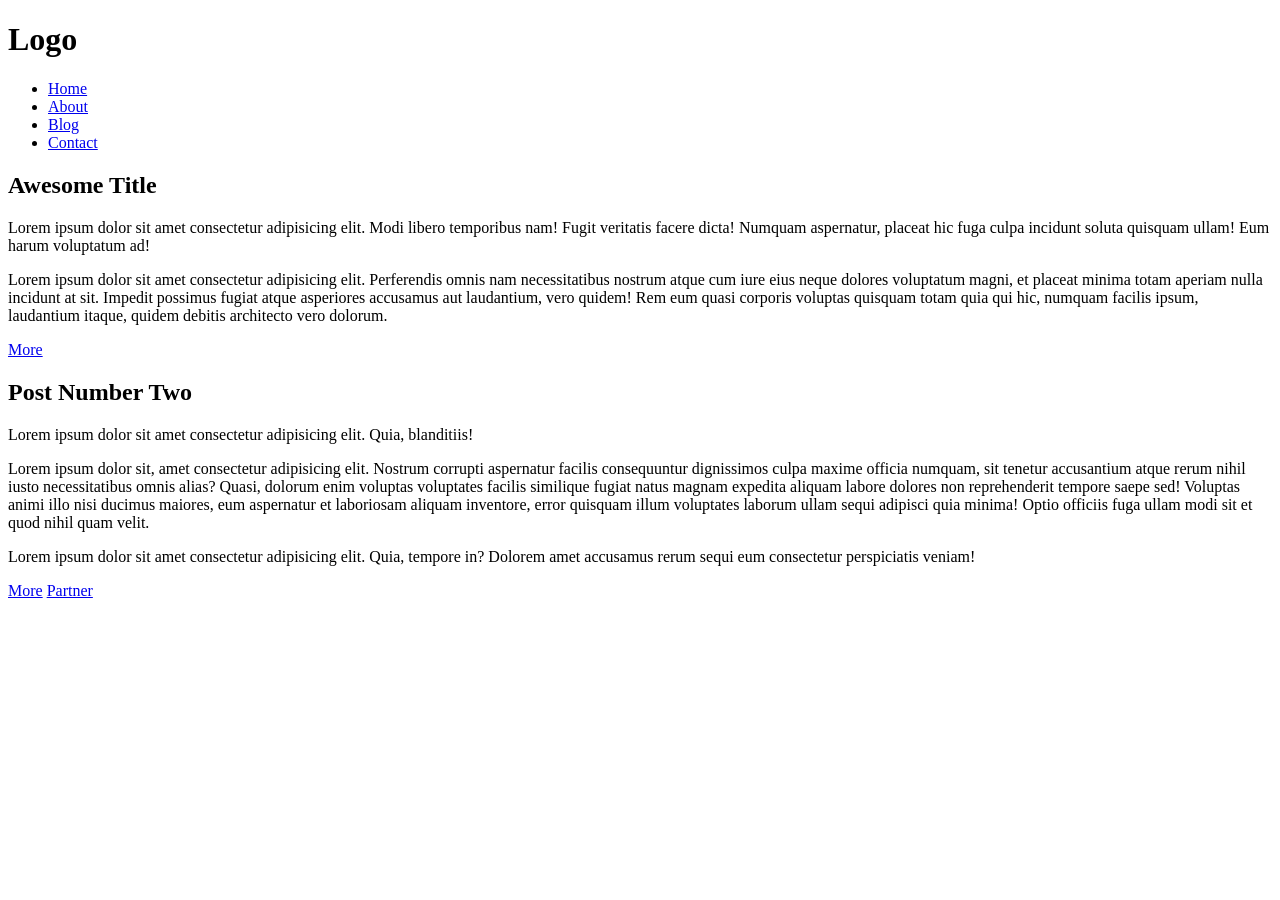
==== index.html @ 75a566ef "basic structure" ====
<!DOCTYPE html>
<html lang="en">
<head>
  <meta charset="UTF-8">
  <meta http-equiv="X-UA-Compatible" content="IE=edge">
  <meta name="viewport" content="width=device-width, initial-scale=1.0">
  <title>CSS Only Navbar</title>
</head>
<body>
  <header>
    <h1>Logo</h1>
    <nav>
      <ul>
        <li><a href="#">Home</a></li>
        <li><a href="#">About</a></li>
        <li><a href="#">Blog</a></li>
        <li><a href="#">Contact</a></li>
      </ul>
    </nav>
  </header>
  <main>
    <article>
      <h2>Awesome Title</h2>
      <p>Lorem ipsum dolor sit amet consectetur adipisicing elit. Modi libero temporibus nam! Fugit veritatis facere dicta! Numquam aspernatur, placeat hic fuga culpa incidunt soluta quisquam ullam! Eum harum voluptatum ad!</p>
      <p>Lorem ipsum dolor sit amet consectetur adipisicing elit. Perferendis omnis nam necessitatibus nostrum atque cum iure eius neque dolores voluptatum magni, et placeat minima totam aperiam nulla incidunt at sit. Impedit possimus fugiat atque asperiores accusamus aut laudantium, vero quidem! Rem eum quasi corporis voluptas quisquam totam quia qui hic, numquam facilis ipsum, laudantium itaque, quidem debitis architecto vero dolorum.</p>
      <a href="#">More</a>
    </article>
    <article>
      <h2>Post Number Two</h2>
      <p>Lorem ipsum dolor sit amet consectetur adipisicing elit. Quia, blanditiis!</p>
      <p>Lorem ipsum dolor sit, amet consectetur adipisicing elit. Nostrum corrupti aspernatur facilis consequuntur dignissimos culpa maxime officia numquam, sit tenetur accusantium atque rerum nihil iusto necessitatibus omnis alias? Quasi, dolorum enim voluptas voluptates facilis similique fugiat natus magnam expedita aliquam labore dolores non reprehenderit tempore saepe sed! Voluptas animi illo nisi ducimus maiores, eum aspernatur et laboriosam aliquam inventore, error quisquam illum voluptates laborum ullam sequi adipisci quia minima! Optio officiis fuga ullam modi sit et quod nihil quam velit.</p>
      <p>Lorem ipsum dolor sit amet consectetur adipisicing elit. Quia, tempore in? Dolorem amet accusamus rerum sequi eum consectetur perspiciatis veniam!</p>
      <a href="#">More</a>
      <a href="#">Partner</a>
    </article>
  </main>
</body>
</html>
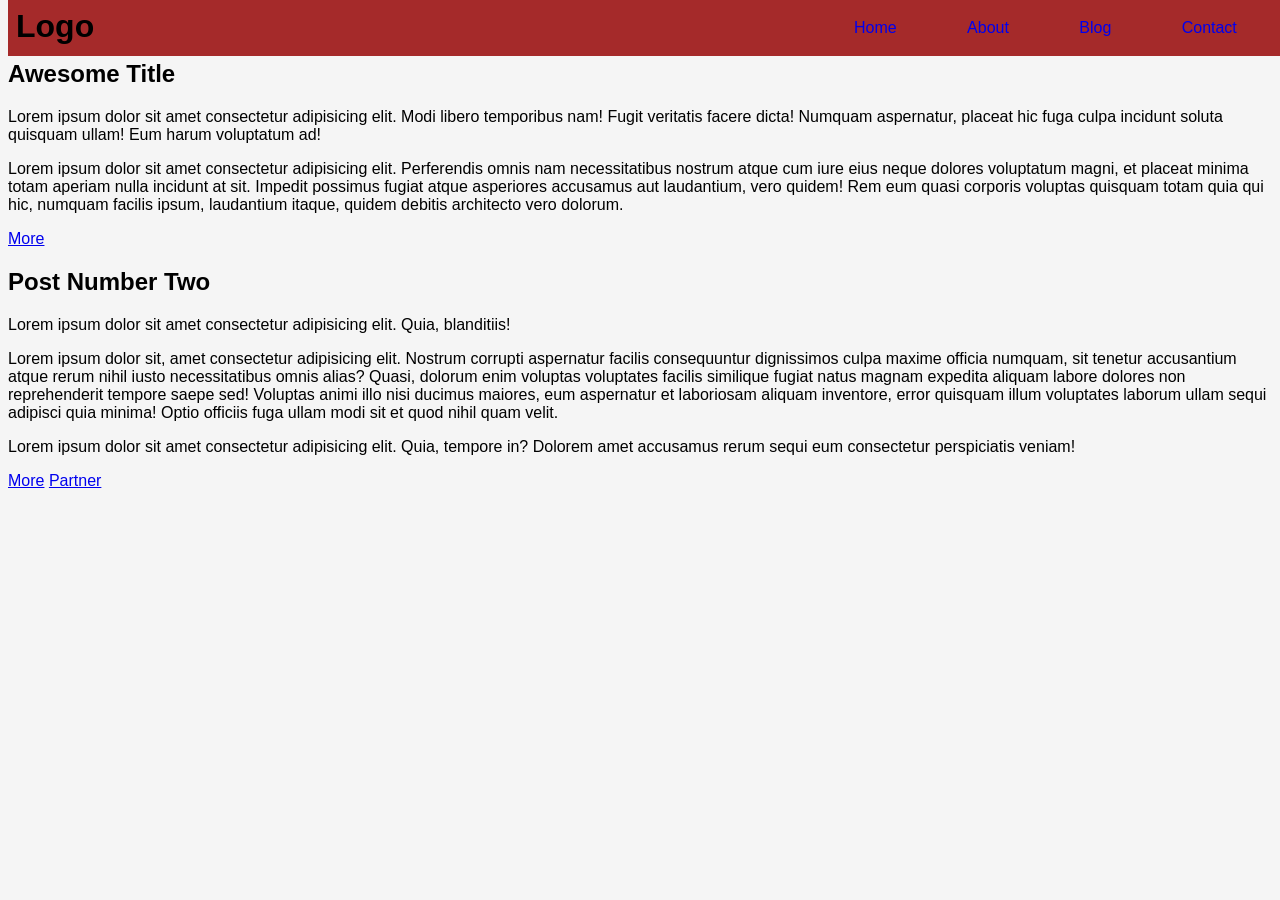
==== commit 0dbb5f01: "basic responsive concept" ====
--- a/index.html
+++ b/index.html
@@ -5,10 +5,13 @@
   <meta http-equiv="X-UA-Compatible" content="IE=edge">
   <meta name="viewport" content="width=device-width, initial-scale=1.0">
   <title>CSS Only Navbar</title>
+  <link rel="stylesheet" href="style.css">
 </head>
 <body>
   <header>
     <h1>Logo</h1>
+    <input type="checkbox" class="toggle-menu" name="toggle-menu" id="toggle-menu">
+    <label class="toggle-menu-label" for="toggle-menu">X</label>
     <nav>
       <ul>
         <li><a href="#">Home</a></li>
--- a/style.css
+++ b/style.css
@@ -0,0 +1,66 @@
+:root {
+  --background:rgba(0, 119, 255, 0.9);
+
+}
+body {
+  background:whitesmoke;
+  padding-top: 2rem;
+  font-family: 'Gill Sans', 'Gill Sans MT', Calibri, 'Trebuchet MS', sans-serif;
+}
+
+header {
+  background: var(--background);
+  position:fixed;
+  top:0;
+  width:100%;
+  display:grid;
+  grid-template-columns: 4fr 1fr;
+}
+header h1 {
+  margin:0;
+  padding:0.5rem;
+}
+
+nav {
+  display:none;
+}
+
+nav ul {
+  padding:0;
+  list-style: none;
+}
+nav ul li {
+  padding:0.2rem;
+}
+nav a {
+  text-decoration: none;
+}
+.toggle-menu {
+  display:none;
+}
+.toggle-menu:checked ~ nav {
+  display:block;
+}
+
+@media screen and (min-width:600px) {
+  header {
+    background-color: brown;
+    grid-template-columns: 1fr 5fr;
+    /* display:flex;
+    align-content: space-between; */
+  }
+  .toggle-menu-label {
+    display:none;
+  }
+  header nav {
+    display:block;
+  }
+  header nav ul {
+    display:flex;
+    justify-content: flex-end;
+    margin-right: 1rem;
+  }
+  nav li {
+    margin: 0 2rem;
+  }
+}
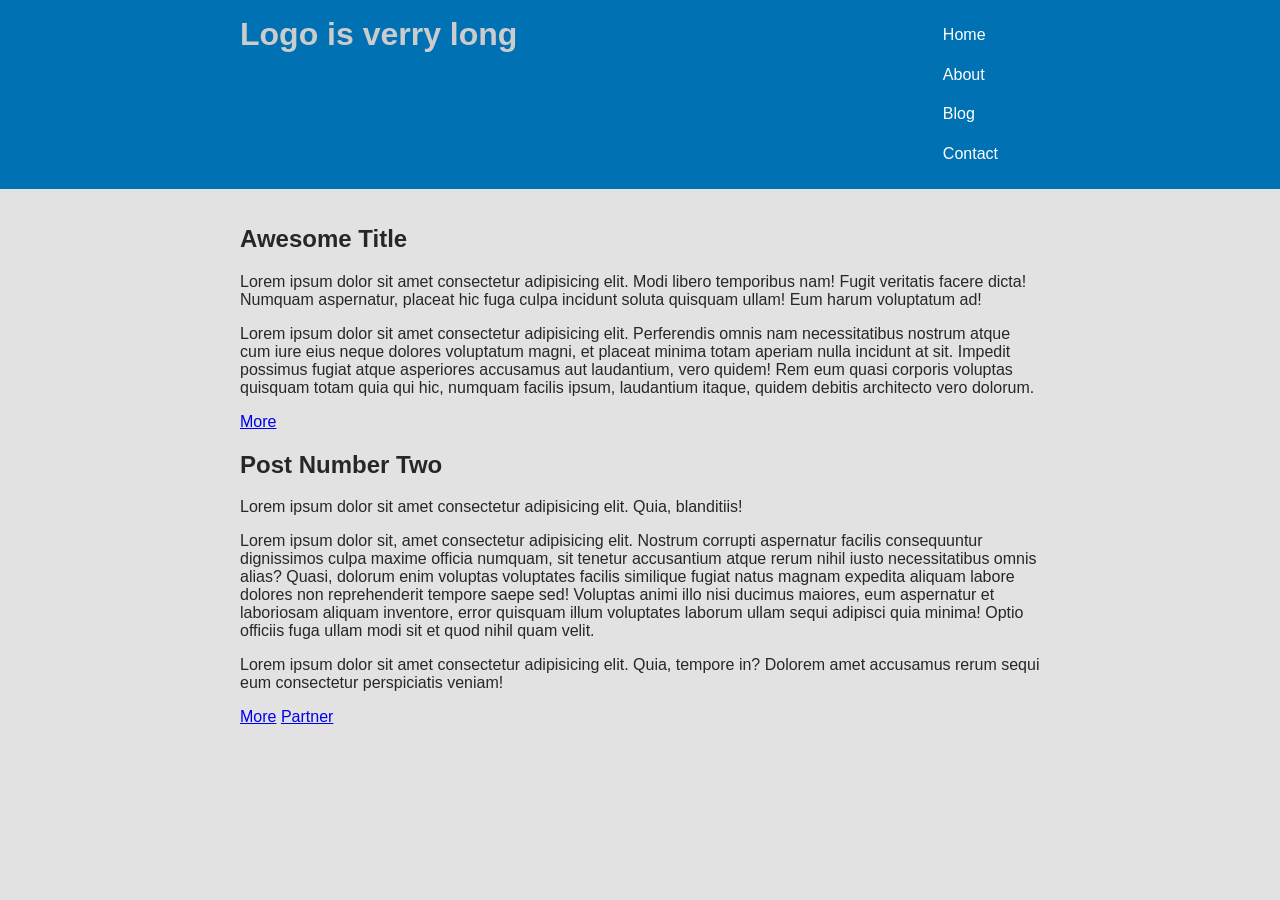
==== commit e660eaa2: "overhauling navbar" ====
--- a/index.html
+++ b/index.html
@@ -1,41 +1,63 @@
 <!DOCTYPE html>
 <html lang="en">
-<head>
-  <meta charset="UTF-8">
-  <meta http-equiv="X-UA-Compatible" content="IE=edge">
-  <meta name="viewport" content="width=device-width, initial-scale=1.0">
-  <title>CSS Only Navbar</title>
-  <link rel="stylesheet" href="style.css">
-</head>
-<body>
-  <header>
-    <h1>Logo</h1>
-    <input type="checkbox" class="toggle-menu" name="toggle-menu" id="toggle-menu">
-    <label class="toggle-menu-label" for="toggle-menu">X</label>
-    <nav>
-      <ul>
-        <li><a href="#">Home</a></li>
-        <li><a href="#">About</a></li>
-        <li><a href="#">Blog</a></li>
-        <li><a href="#">Contact</a></li>
-      </ul>
-    </nav>
-  </header>
-  <main>
-    <article>
-      <h2>Awesome Title</h2>
-      <p>Lorem ipsum dolor sit amet consectetur adipisicing elit. Modi libero temporibus nam! Fugit veritatis facere dicta! Numquam aspernatur, placeat hic fuga culpa incidunt soluta quisquam ullam! Eum harum voluptatum ad!</p>
-      <p>Lorem ipsum dolor sit amet consectetur adipisicing elit. Perferendis omnis nam necessitatibus nostrum atque cum iure eius neque dolores voluptatum magni, et placeat minima totam aperiam nulla incidunt at sit. Impedit possimus fugiat atque asperiores accusamus aut laudantium, vero quidem! Rem eum quasi corporis voluptas quisquam totam quia qui hic, numquam facilis ipsum, laudantium itaque, quidem debitis architecto vero dolorum.</p>
-      <a href="#">More</a>
-    </article>
-    <article>
-      <h2>Post Number Two</h2>
-      <p>Lorem ipsum dolor sit amet consectetur adipisicing elit. Quia, blanditiis!</p>
-      <p>Lorem ipsum dolor sit, amet consectetur adipisicing elit. Nostrum corrupti aspernatur facilis consequuntur dignissimos culpa maxime officia numquam, sit tenetur accusantium atque rerum nihil iusto necessitatibus omnis alias? Quasi, dolorum enim voluptas voluptates facilis similique fugiat natus magnam expedita aliquam labore dolores non reprehenderit tempore saepe sed! Voluptas animi illo nisi ducimus maiores, eum aspernatur et laboriosam aliquam inventore, error quisquam illum voluptates laborum ullam sequi adipisci quia minima! Optio officiis fuga ullam modi sit et quod nihil quam velit.</p>
-      <p>Lorem ipsum dolor sit amet consectetur adipisicing elit. Quia, tempore in? Dolorem amet accusamus rerum sequi eum consectetur perspiciatis veniam!</p>
-      <a href="#">More</a>
-      <a href="#">Partner</a>
-    </article>
-  </main>
-</body>
-</html>+  <head>
+    <meta charset="UTF-8" />
+    <meta http-equiv="X-UA-Compatible" content="IE=edge" />
+    <meta name="viewport" content="width=device-width, initial-scale=1.0" />
+    <title>CSS Only Navbar</title>
+    <link rel="stylesheet" href="style.css" />
+  </head>
+  <body>
+    <header>
+      <div class="container nav-container">
+        <h1>Logo is verry long</h1>
+          <!-- <img src="https://picsum.photos/300/60" alt=""> -->
+          <input type="checkbox" class="toggle-menu" name="toggle-menu" id="toggle-menu" />
+          <label class="toggle-menu-label" for="toggle-menu">
+            <div class="hamburger"><span class="line"></span><span class="line"></span><span class="line"></span></div>
+          </label>
+        <nav>
+          <ul>
+            <li><a href="#">Home</a></li>
+            <li><a href="#">About</a></li>
+            <li><a href="#">Blog</a></li>
+            <li><a href="#">Contact</a></li>
+          </ul>
+        </nav>
+      </div>
+    </header>
+    <div class="container">
+      <main>
+        <article>
+          <h2>Awesome Title</h2>
+          <p>
+            Lorem ipsum dolor sit amet consectetur adipisicing elit. Modi libero temporibus nam! Fugit veritatis facere dicta! Numquam aspernatur, placeat hic
+            fuga culpa incidunt soluta quisquam ullam! Eum harum voluptatum ad!
+          </p>
+          <p>
+            Lorem ipsum dolor sit amet consectetur adipisicing elit. Perferendis omnis nam necessitatibus nostrum atque cum iure eius neque dolores voluptatum
+            magni, et placeat minima totam aperiam nulla incidunt at sit. Impedit possimus fugiat atque asperiores accusamus aut laudantium, vero quidem! Rem
+            eum quasi corporis voluptas quisquam totam quia qui hic, numquam facilis ipsum, laudantium itaque, quidem debitis architecto vero dolorum.
+          </p>
+          <a href="#">More</a>
+        </article>
+        <article>
+          <h2>Post Number Two</h2>
+          <p>Lorem ipsum dolor sit amet consectetur adipisicing elit. Quia, blanditiis!</p>
+          <p>
+            Lorem ipsum dolor sit, amet consectetur adipisicing elit. Nostrum corrupti aspernatur facilis consequuntur dignissimos culpa maxime officia numquam,
+            sit tenetur accusantium atque rerum nihil iusto necessitatibus omnis alias? Quasi, dolorum enim voluptas voluptates facilis similique fugiat natus
+            magnam expedita aliquam labore dolores non reprehenderit tempore saepe sed! Voluptas animi illo nisi ducimus maiores, eum aspernatur et laboriosam
+            aliquam inventore, error quisquam illum voluptates laborum ullam sequi adipisci quia minima! Optio officiis fuga ullam modi sit et quod nihil quam
+            velit.
+          </p>
+          <p>
+            Lorem ipsum dolor sit amet consectetur adipisicing elit. Quia, tempore in? Dolorem amet accusamus rerum sequi eum consectetur perspiciatis veniam!
+          </p>
+          <a href="#">More</a>
+          <a href="#">Partner</a>
+        </article>
+      </main>
+    </div>
+  </body>
+</html>
--- a/style.css
+++ b/style.css
@@ -1,59 +1,100 @@
 :root {
-  --background:rgba(0, 119, 255, 0.9);
-
+  --background-primary:rgb(0, 113, 179);
+  --text-primary:rgb(204, 204, 204);
+  --background-light:rgb(226, 226, 226);
+  --text-light:rgb(39, 39, 39);
+  --background-dark:rgb(24, 24, 24);
+  --text-dark:rgba(189, 228, 238, 0);
 }
 body {
-  background:whitesmoke;
-  padding-top: 2rem;
+  background:var(--background-light);
+  color:var(--text-light);
+  margin:0;
   font-family: 'Gill Sans', 'Gill Sans MT', Calibri, 'Trebuchet MS', sans-serif;
 }
 
+.container {
+  max-width: 800px;
+  margin:auto;
+  padding:1rem;
+}
 header {
-  background: var(--background);
-  position:fixed;
-  top:0;
-  width:100%;
+  background: var(--background-primary);
+  color:var(--text-primary)
+}
+.nav-container {
   display:grid;
-  grid-template-columns: 4fr 1fr;
+  grid-template-columns: 7fr 1fr;
 }
+
 header h1 {
   margin:0;
-  padding:0.5rem;
+  min-width: 300px;
 }
 
 nav {
   display:none;
+  grid-column: span 2;
 }
 
 nav ul {
   padding:0;
   list-style: none;
+  margin:0;
+  display:flex;
+  flex-direction: column;
+  gap:0.1rem;
+  justify-content: center;
 }
-nav ul li {
-  padding:0.2rem;
+/* nav li {
+  padding:1em 0;
+} */
+nav a {
+  display: block;
+  text-decoration: none;
+  color: white;
+  padding:0.5em;
+  border:rgba(0, 0, 0, 0) 2px solid;
+  transition: margin-left 0.3s ease-out;
 }
-nav a {
-  text-decoration: none;
+nav a:hover {
+  /* border-color: var(--text-primary); */
+  margin-left:1em;
+  /* border-radius: 10px; */
 }
 .toggle-menu {
   display:none;
+}
+.toggle-menu-label {
+  display: flex;
+  justify-content: center;
+  align-items: center;
+}
+.hamburger {
+  margin:3px;
+  padding:3px;
+  border-radius: 3px;
+  outline: 2px white solid;
+}
+.line {
+  display:block;
+  height:3px;
+  width:30px;
+  margin:5px 0;
+  background:white;
+  border-radius: 3px;
 }
 .toggle-menu:checked ~ nav {
   display:block;
 }
 
-@media screen and (min-width:600px) {
-  header {
-    background-color: brown;
-    grid-template-columns: 1fr 5fr;
-    /* display:flex;
-    align-content: space-between; */
-  }
+@media screen and (min-width:800px) {
   .toggle-menu-label {
     display:none;
   }
   header nav {
     display:block;
+    grid-column: span 1;
   }
   header nav ul {
     display:flex;
@@ -61,6 +102,7 @@
     margin-right: 1rem;
   }
   nav li {
-    margin: 0 2rem;
+    margin: 0 1rem;
   }
-}+}
+
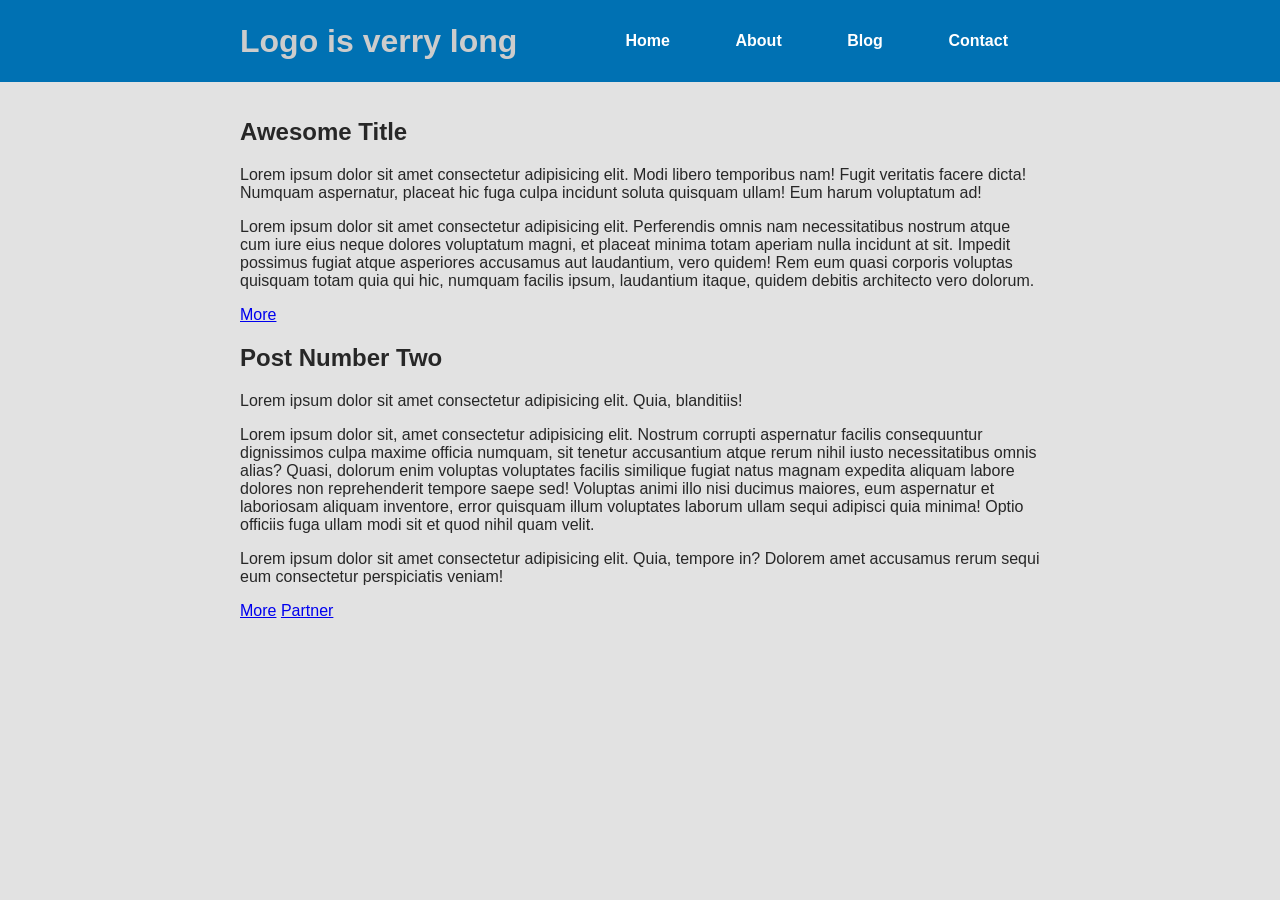
==== commit 4c0954e3: "navbar working" ====
--- a/index.html
+++ b/index.html
@@ -11,7 +11,7 @@
     <header>
       <div class="container nav-container">
         <h1>Logo is verry long</h1>
-          <!-- <img src="https://picsum.photos/300/60" alt=""> -->
+          <!-- <img src="https://picsum.photos/300/100" alt=""> -->
           <input type="checkbox" class="toggle-menu" name="toggle-menu" id="toggle-menu" />
           <label class="toggle-menu-label" for="toggle-menu">
             <div class="hamburger"><span class="line"></span><span class="line"></span><span class="line"></span></div>
--- a/style.css
+++ b/style.css
@@ -24,11 +24,13 @@
 }
 .nav-container {
   display:grid;
+  align-items:center;
   grid-template-columns: 7fr 1fr;
+  padding:0;
 }
 
 header h1 {
-  margin:0;
+  margin:0.5em;
   min-width: 300px;
 }
 
@@ -46,21 +48,18 @@
   gap:0.1rem;
   justify-content: center;
 }
-/* nav li {
-  padding:1em 0;
-} */
 nav a {
   display: block;
   text-decoration: none;
   color: white;
-  padding:0.5em;
-  border:rgba(0, 0, 0, 0) 2px solid;
-  transition: margin-left 0.3s ease-out;
+  font-weight: 900;
+  padding:0.5em 2em;
+  border-radius: 10px;
+  transition: translate 0.2s ease;
 }
 nav a:hover {
-  /* border-color: var(--text-primary); */
-  margin-left:1em;
-  /* border-radius: 10px; */
+  text-shadow: 1px 2px 7px;
+  translate:0.5em 0;
 }
 .toggle-menu {
   display:none;
@@ -75,6 +74,7 @@
   padding:3px;
   border-radius: 3px;
   outline: 2px white solid;
+  box-shadow: 1px 2px 7px;
 }
 .line {
   display:block;
@@ -92,17 +92,30 @@
   .toggle-menu-label {
     display:none;
   }
+  header h1 {
+    margin:0;
+  }
   header nav {
     display:block;
     grid-column: span 1;
   }
   header nav ul {
     display:flex;
+    flex-direction: row;
     justify-content: flex-end;
-    margin-right: 1rem;
+    height:100%;
   }
   nav li {
-    margin: 0 1rem;
+    display:flex;
+    align-items: center;
+    justify-content: center;
+    height: 100%;
+  }
+  nav a {
+    padding:2em 2em;
+  }
+  nav a:hover {
+    translate:0 0.5em;
   }
 }
 
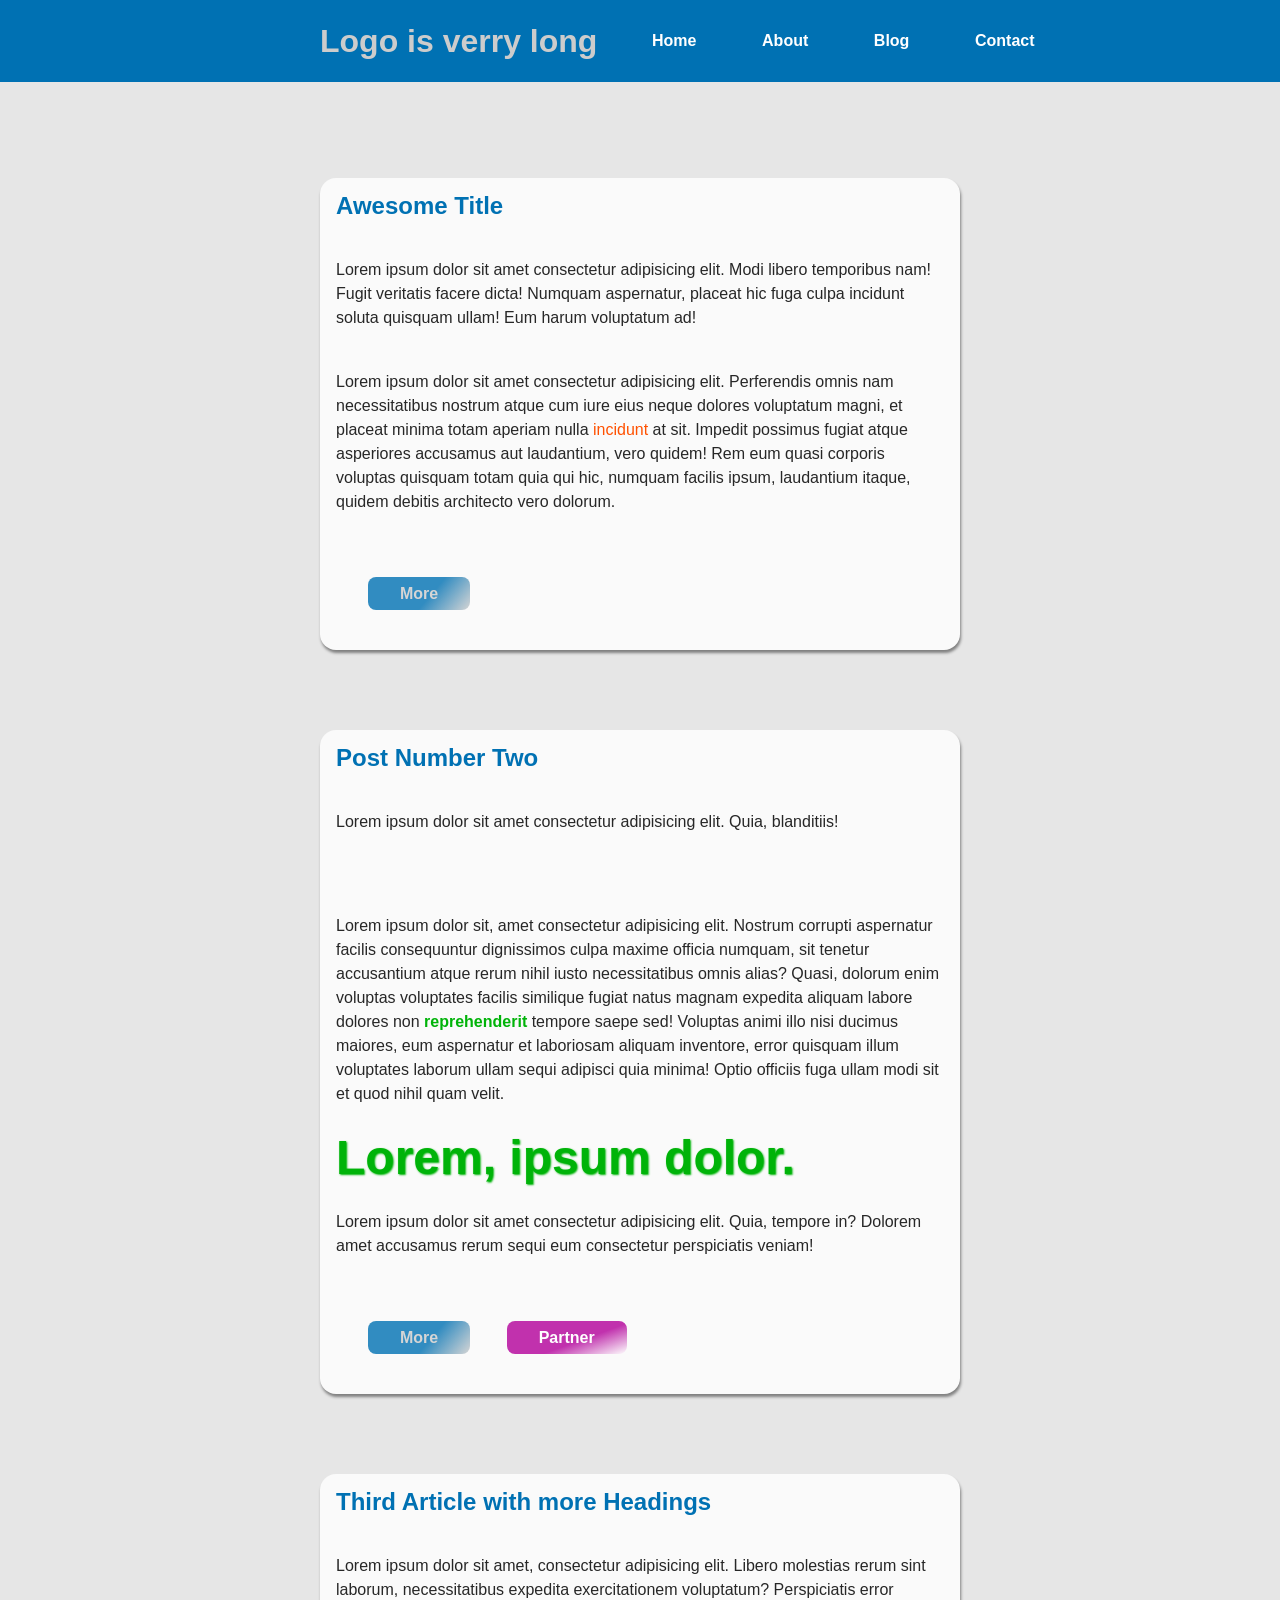
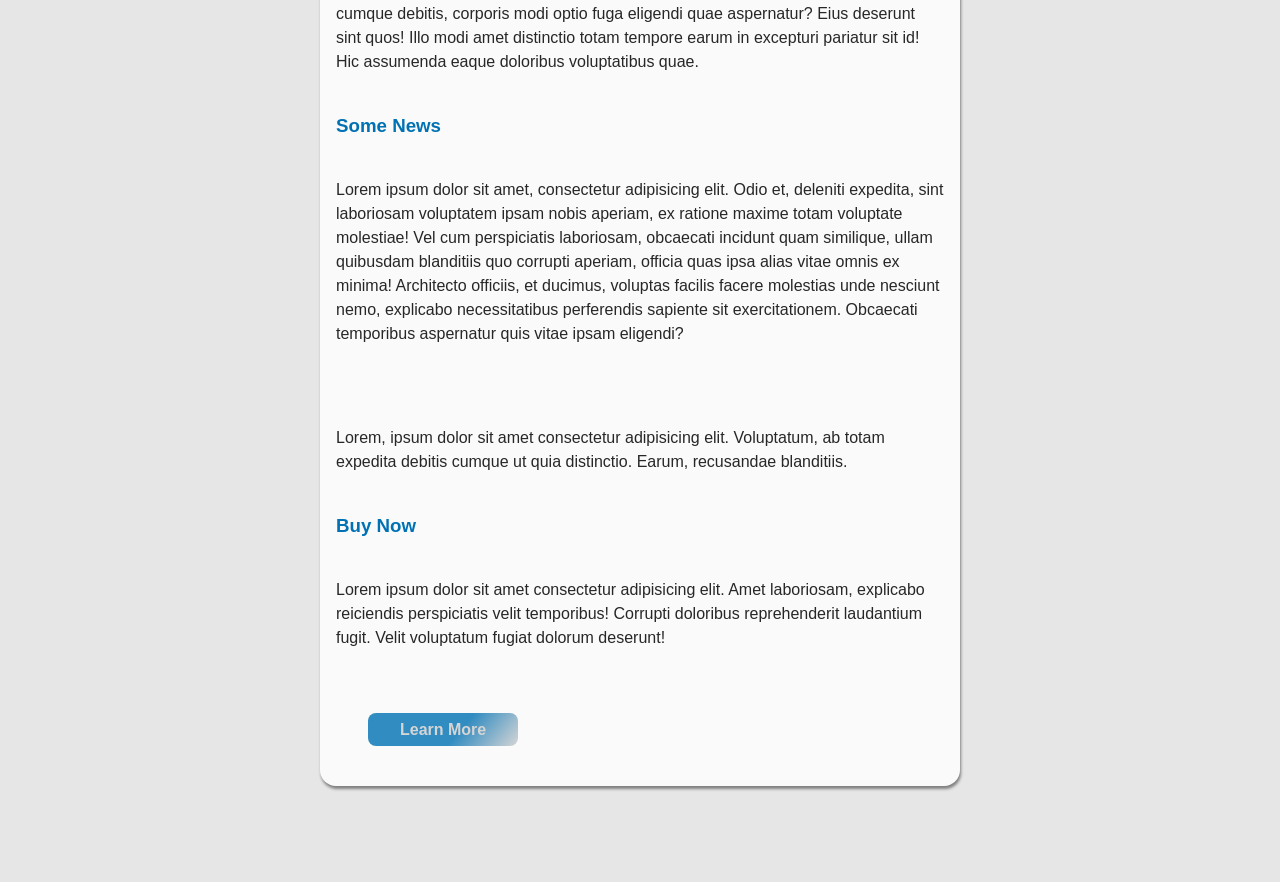
==== commit d45887ae: "styled article component" ====
--- a/index.html
+++ b/index.html
@@ -34,28 +34,43 @@
             Lorem ipsum dolor sit amet consectetur adipisicing elit. Modi libero temporibus nam! Fugit veritatis facere dicta! Numquam aspernatur, placeat hic
             fuga culpa incidunt soluta quisquam ullam! Eum harum voluptatum ad!
           </p>
+          
           <p>
             Lorem ipsum dolor sit amet consectetur adipisicing elit. Perferendis omnis nam necessitatibus nostrum atque cum iure eius neque dolores voluptatum
-            magni, et placeat minima totam aperiam nulla incidunt at sit. Impedit possimus fugiat atque asperiores accusamus aut laudantium, vero quidem! Rem
+            magni, et placeat minima totam aperiam nulla <a href="#">incidunt</a> at sit. Impedit possimus fugiat atque asperiores accusamus aut laudantium, vero quidem! Rem
             eum quasi corporis voluptas quisquam totam quia qui hic, numquam facilis ipsum, laudantium itaque, quidem debitis architecto vero dolorum.
           </p>
-          <a href="#">More</a>
+          <a class="btn" href="#">More</a>
         </article>
         <article>
           <h2>Post Number Two</h2>
           <p>Lorem ipsum dolor sit amet consectetur adipisicing elit. Quia, blanditiis!</p>
+          <img src="https://picsum.photos/800/450" alt="">
           <p>
             Lorem ipsum dolor sit, amet consectetur adipisicing elit. Nostrum corrupti aspernatur facilis consequuntur dignissimos culpa maxime officia numquam,
             sit tenetur accusantium atque rerum nihil iusto necessitatibus omnis alias? Quasi, dolorum enim voluptas voluptates facilis similique fugiat natus
-            magnam expedita aliquam labore dolores non reprehenderit tempore saepe sed! Voluptas animi illo nisi ducimus maiores, eum aspernatur et laboriosam
+            magnam expedita aliquam labore dolores non <span class="important">reprehenderit</span> tempore saepe sed! Voluptas animi illo nisi ducimus maiores, eum aspernatur et laboriosam
             aliquam inventore, error quisquam illum voluptates laborum ullam sequi adipisci quia minima! Optio officiis fuga ullam modi sit et quod nihil quam
             velit.
           </p>
+          <p class="important">Lorem, ipsum dolor.</p>
           <p>
-            Lorem ipsum dolor sit amet consectetur adipisicing elit. Quia, tempore in? Dolorem amet accusamus rerum sequi eum consectetur perspiciatis veniam!
+            Lorem ipsum dolor sit amet consectetur <span class="important"></span>adipisicing elit. Quia, tempore in? Dolorem amet accusamus rerum sequi eum consectetur perspiciatis veniam!
           </p>
-          <a href="#">More</a>
-          <a href="#">Partner</a>
+          <a class="btn btn-primary" href="#">More</a>
+          <a class="btn btn-secondary" href="#">Partner</a>
+        </article>
+        <article>
+          <h2>Third Article with more Headings</h2>
+          <p>Lorem ipsum dolor sit amet, consectetur adipisicing elit. Libero molestias rerum sint laborum, necessitatibus expedita exercitationem voluptatum? Perspiciatis error cumque debitis, corporis modi optio fuga eligendi quae aspernatur? Eius deserunt sint quos! Illo modi amet distinctio totam tempore earum in excepturi pariatur sit id! Hic assumenda eaque doloribus voluptatibus quae.</p>
+          <h3>Some News</h3>
+          <p>Lorem ipsum dolor sit amet, consectetur adipisicing elit. Odio et, deleniti expedita, sint laboriosam voluptatem ipsam nobis aperiam, ex ratione maxime totam voluptate molestiae! Vel cum perspiciatis laboriosam, obcaecati incidunt quam similique, ullam quibusdam blanditiis quo corrupti aperiam, officia quas ipsa alias vitae omnis ex minima! Architecto officiis, et ducimus, voluptas facilis facere molestias unde nesciunt nemo, explicabo necessitatibus perferendis sapiente sit exercitationem. Obcaecati temporibus aspernatur quis vitae ipsam eligendi?</p>
+          <img src="https://picsum.photos/300/300" alt="">
+          <p>Lorem, ipsum dolor sit amet consectetur adipisicing elit. Voluptatum, ab totam expedita debitis cumque ut quia distinctio. Earum, recusandae blanditiis.</p>
+          <h3>Buy Now</h3>
+          <p>Lorem ipsum dolor sit amet consectetur adipisicing elit. Amet laboriosam, explicabo reiciendis perspiciatis velit temporibus! Corrupti doloribus reprehenderit laudantium fugit. Velit voluptatum fugiat dolorum deserunt!</p>
+          <img src="https://picsum.photos/200/200" alt="">
+          <a href="#" class="btn">Learn More</a>
         </article>
       </main>
     </div>
--- a/style.css
+++ b/style.css
@@ -1,26 +1,76 @@
 :root {
-  --background-primary:rgb(0, 113, 179);
+  --primary:rgb(0, 113, 179);
+  --secondary: rgb(179, 0, 155);
+  --accent: rgb(255, 225, 56);
+  --pointing: rgb(255, 81, 0);
+  --important: rgb(0, 179, 9);
   --text-primary:rgb(204, 204, 204);
-  --background-light:rgb(226, 226, 226);
+  --text-secondary:rgb(255, 255, 255);
+  --background-main:rgb(230, 230, 230);
+  --background-element: rgb(250, 250, 250);
   --text-light:rgb(39, 39, 39);
   --background-dark:rgb(24, 24, 24);
   --text-dark:rgba(189, 228, 238, 0);
+
 }
 body {
-  background:var(--background-light);
+  background:var(--background-main);
   color:var(--text-light);
   margin:0;
   font-family: 'Gill Sans', 'Gill Sans MT', Calibri, 'Trebuchet MS', sans-serif;
 }
 
 .container {
-  max-width: 800px;
+  max-width: 40rem;
   margin:auto;
   padding:1rem;
 }
-header {
-  background: var(--background-primary);
+a {
+  text-decoration: none;
+  color: var(--pointing);
+  /* font-weight: bolder; */
+}
+a:hover {
+  text-shadow: 0px 0px 1px;
+}
+.btn, .btn-primary {
+  line-height: 5rem;
+  background: linear-gradient(-50deg, var(--text-primary) 0%, var(--primary) 40%);
+  padding:0.5em 2em;
+  border-radius: 0.5em;
+  color:var(--text-primary);
+  opacity:0.8;
+  font-weight: bolder;
+  margin-left:2rem;
+}
+.btn:hover {
+  opacity:1;
+}
+.btn-secondary {
+  background: linear-gradient(-20deg, var(--text-secondary) 0%, var(--secondary) 40%);
+  color:var(--text-secondary);
+}
+.important {
+  color:var(--important);
+  font-size: 3em;
+  font-weight:bolder;
+  text-shadow: 1px 1px 2px;
+}
+span.important {
+  font-size:1em;
+  text-shadow:none;
+}
+
+/**************************************************************************************************
+ * Navigation                                                                                     *
+ **************************************************************************************************/
+ header {
+  background: var(--primary);
   color:var(--text-primary)
+}
+header h1 {
+  margin:0.5em 0;
+  min-width: 300px;
 }
 .nav-container {
   display:grid;
@@ -28,17 +78,10 @@
   grid-template-columns: 7fr 1fr;
   padding:0;
 }
-
-header h1 {
-  margin:0.5em;
-  min-width: 300px;
-}
-
 nav {
   display:none;
   grid-column: span 2;
 }
-
 nav ul {
   padding:0;
   list-style: none;
@@ -58,7 +101,7 @@
   transition: translate 0.2s ease;
 }
 nav a:hover {
-  text-shadow: 1px 2px 7px;
+  text-shadow: 0px 0px 3px var(--secondary);
   translate:0.5em 0;
 }
 .toggle-menu {
@@ -74,7 +117,7 @@
   padding:3px;
   border-radius: 3px;
   outline: 2px white solid;
-  box-shadow: 1px 2px 7px;
+  box-shadow: 0px 0px 2px 2px;
 }
 .line {
   display:block;
@@ -83,11 +126,11 @@
   margin:5px 0;
   background:white;
   border-radius: 3px;
+  box-shadow: 0px 0px 2px 1px;
 }
 .toggle-menu:checked ~ nav {
   display:block;
 }
-
 @media screen and (min-width:800px) {
   .toggle-menu-label {
     display:none;
@@ -119,3 +162,31 @@
   }
 }
 
+/**************************************************************************************************
+ * Article                                                                                           *
+ **************************************************************************************************/
+
+article {
+  line-height: 1.5rem;
+  background: var(--background-element);
+  border-radius: 1rem;
+  padding:1rem;
+  margin:5rem 0;
+  box-shadow:1px 3px 3px gray;
+}
+article h2, article h3 {
+  font-weight: bold;
+  margin-top:0;
+  color:var(--primary);
+}
+article img {
+  display:block;
+  max-width:90%;
+  margin:auto;
+  border-radius: 1rem;
+  box-shadow:1px 3px 3px gray;
+}
+article * {
+  margin-top: 2.5rem;
+  margin-bottom: 2.5rem;
+}
